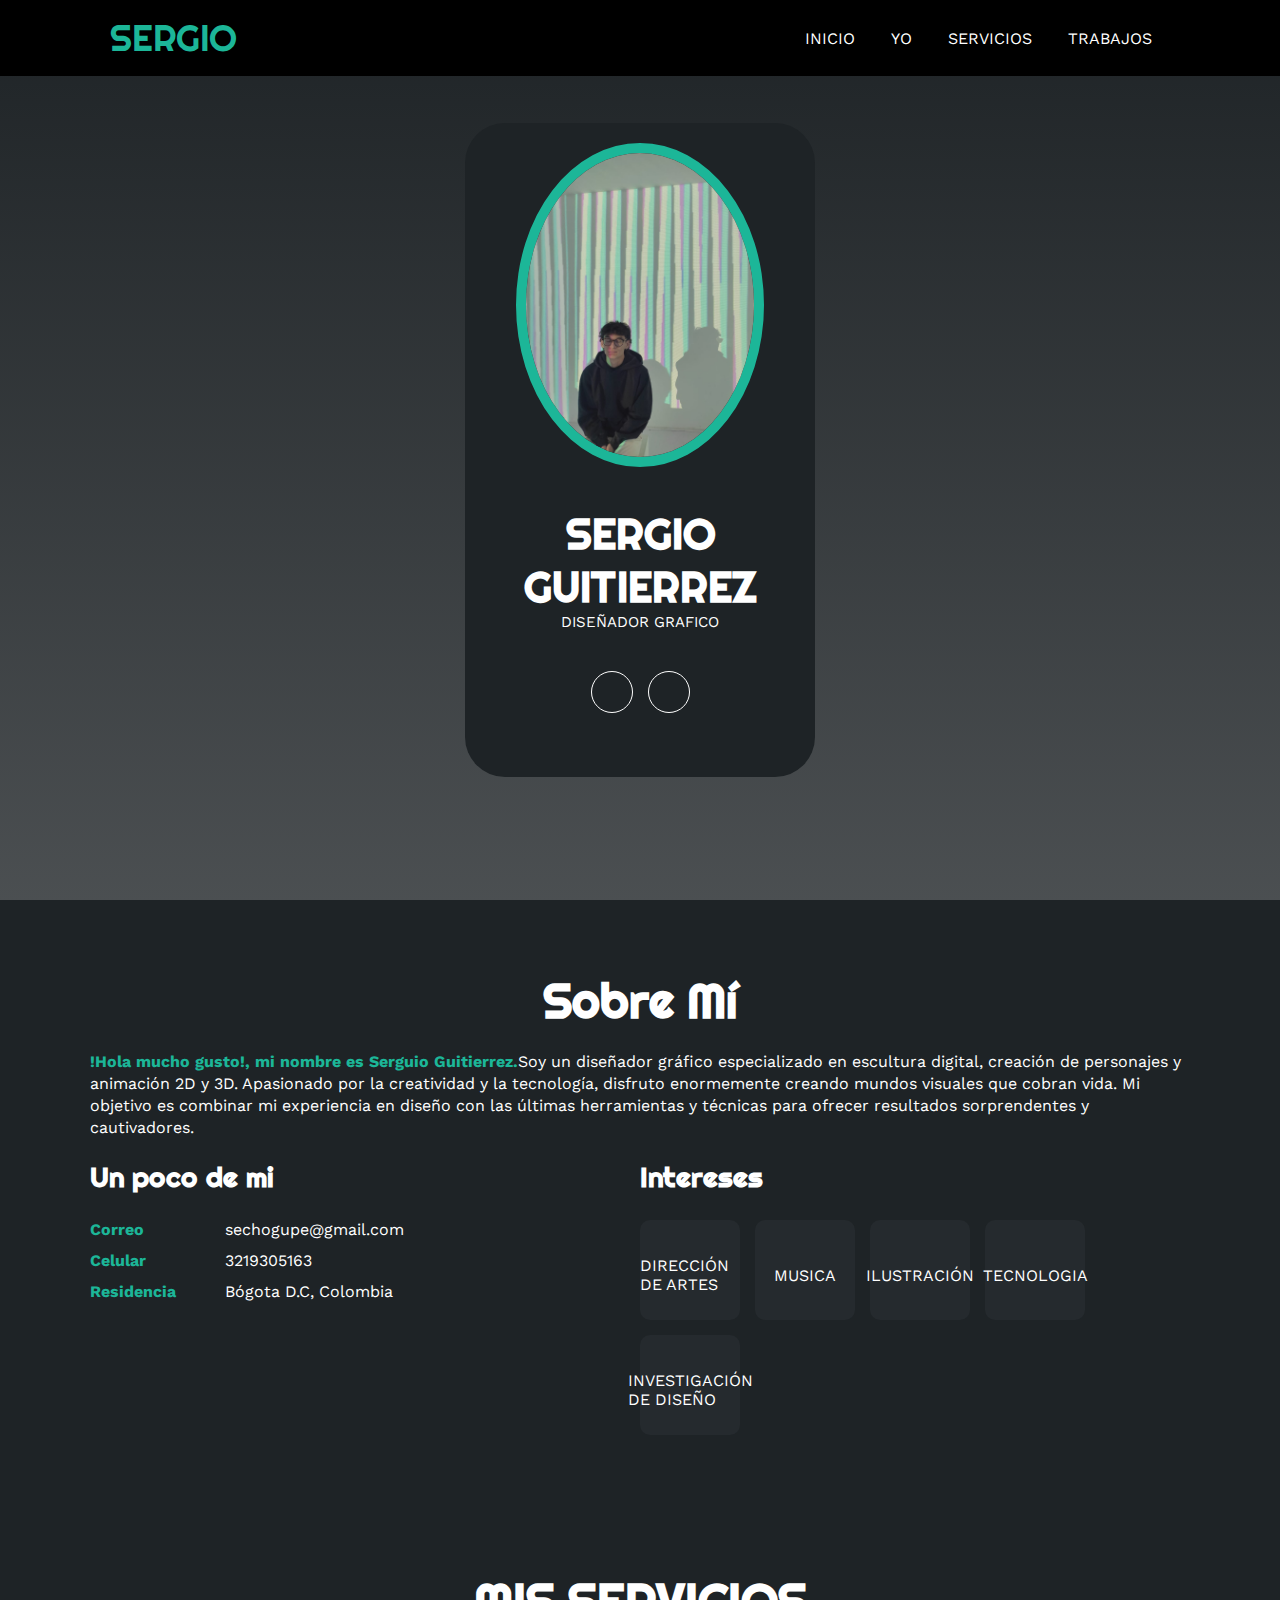
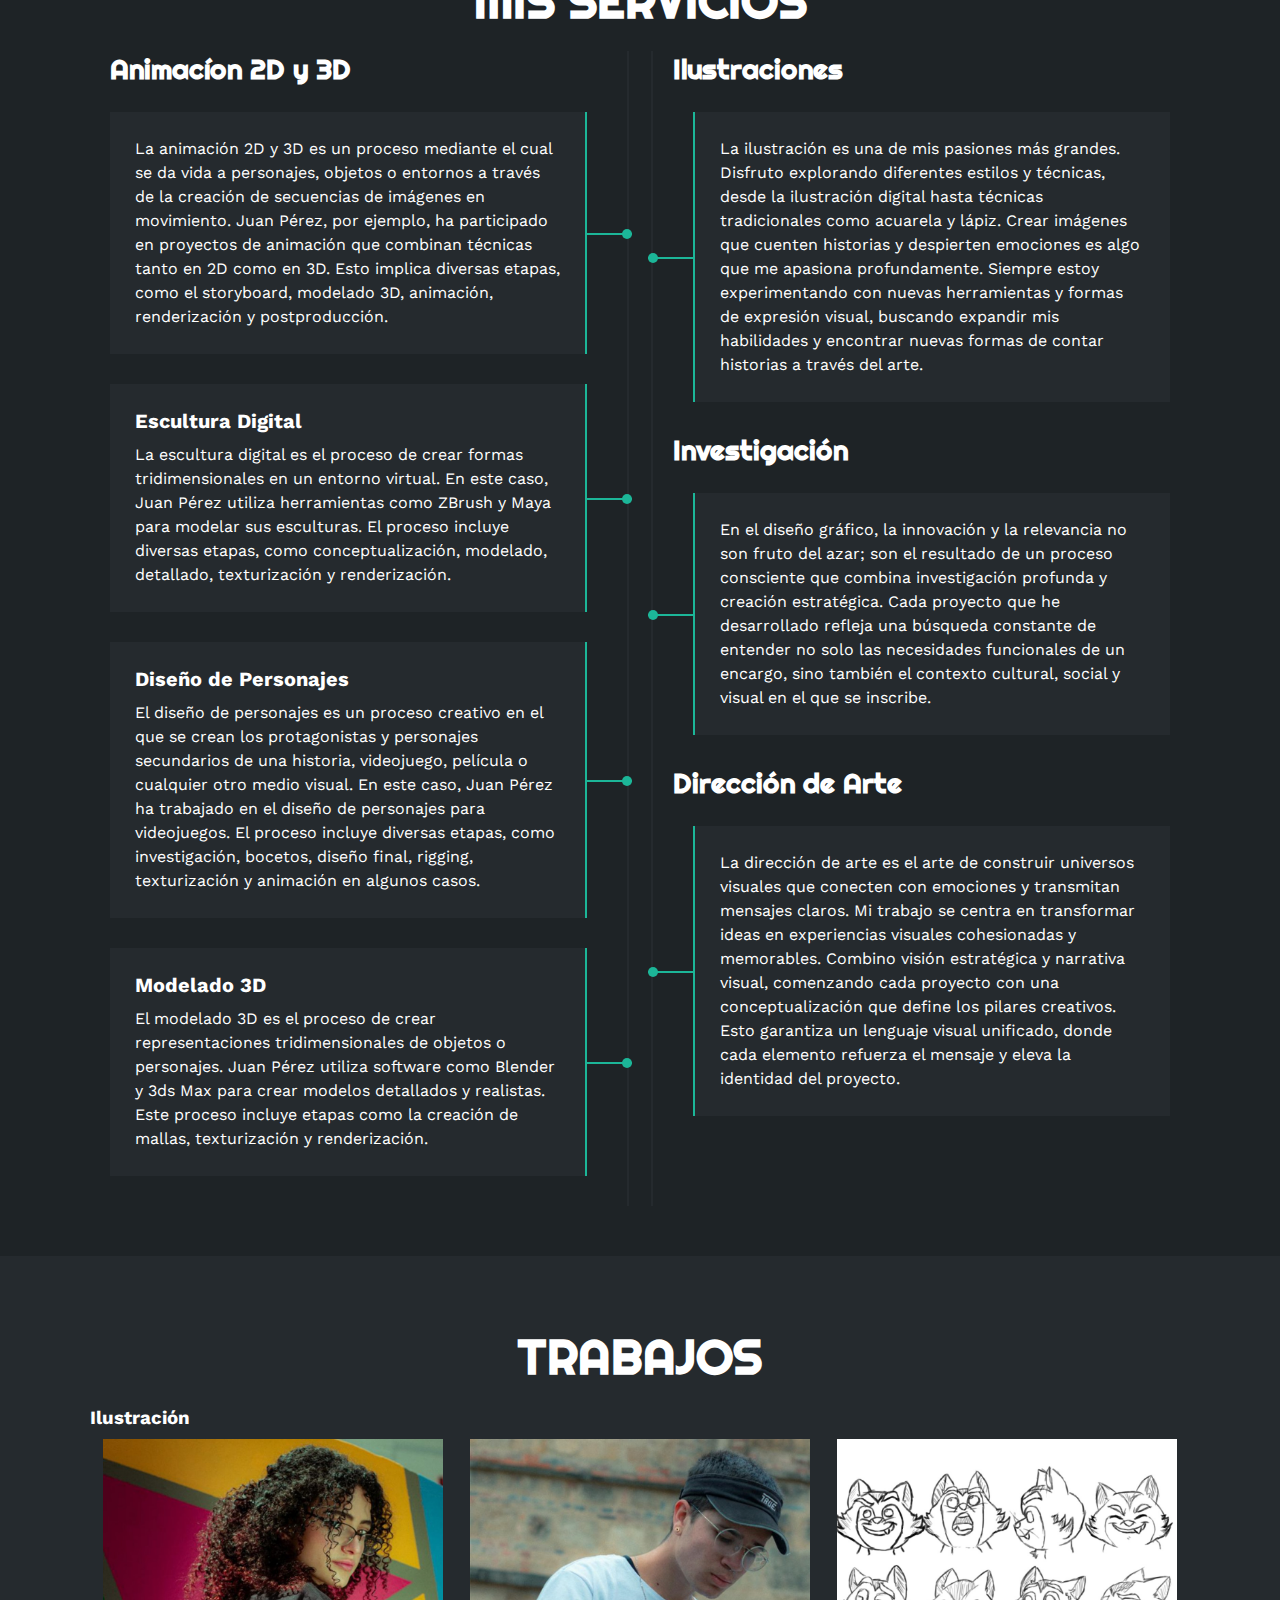
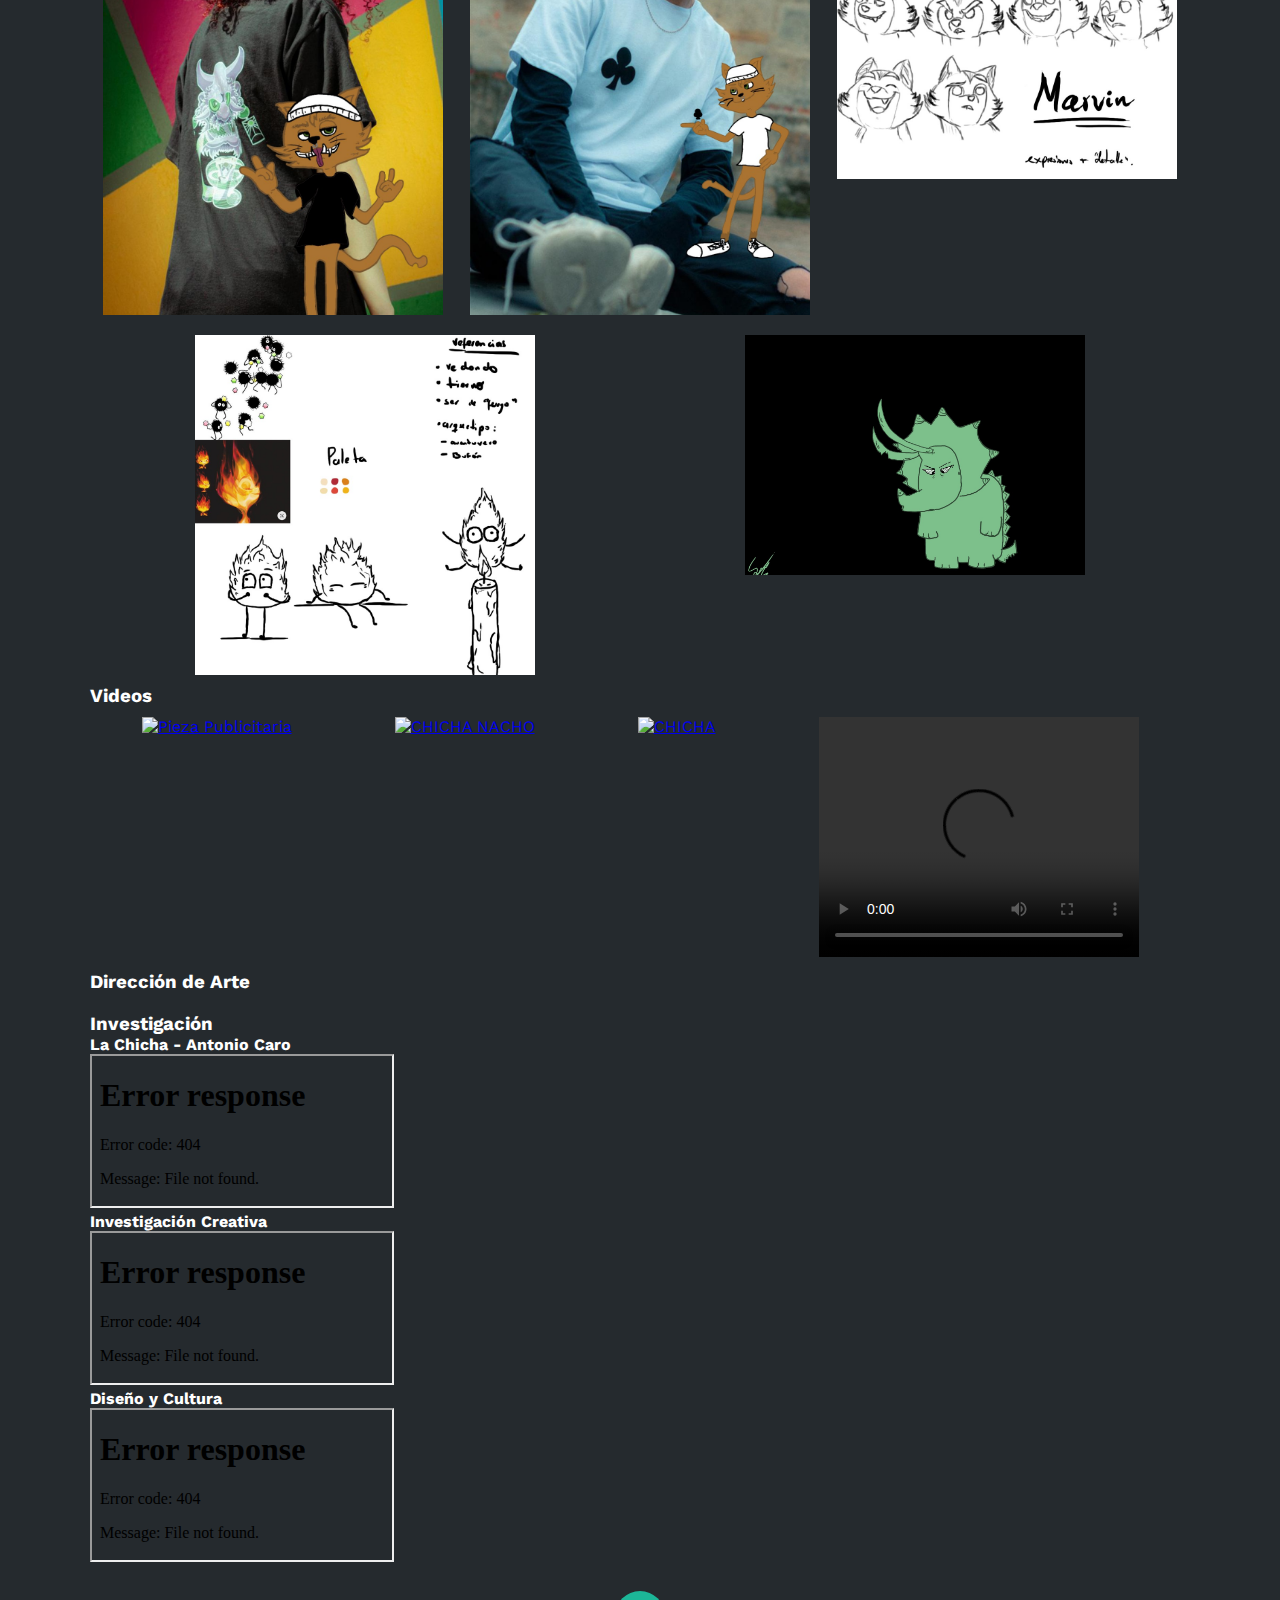
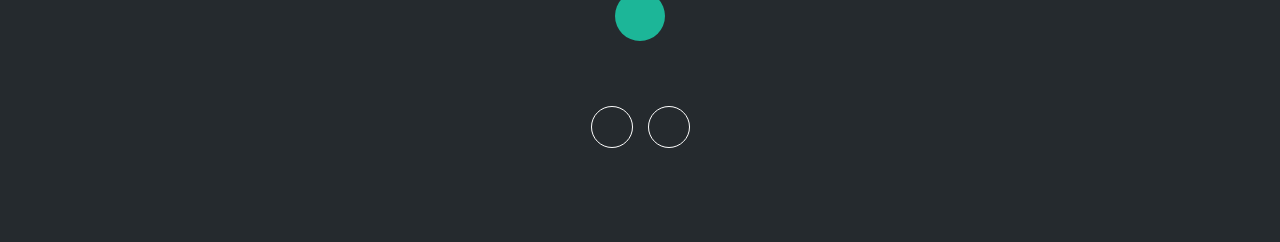
==== index.html @ ad7524b3 "Update index.html" ====
<!DOCTYPE html>
<html lang="es">
<head>
    <meta charset="UTF-8">
    <meta http-equiv="X-UA-Compatible" content="IE=edge">
    <meta name="viewport" content="width=device-width, initial-scale=1.0">
    <link rel="stylesheet" href="https://cdnjs.cloudflare.com/ajax/libs/font-awesome/6.1.2/css/all.min.css" integrity="sha512-1sCRPdkRXhBV2PBLUdRb4tMg1w2YPf37qatUFeS7zlBy7jJI8Lf4VHwWfZZfpXtYSLy85pkm9GaYVYMfw5BC1A==" crossorigin="anonymous" referrerpolicy="no-referrer" />
    <title>Portfolio</title>
    <link rel="stylesheet" href="estilo.css">
</head>
<body>
    <div class="contenedor-header">
        <header>
            <div class="logo">
                <a href="#">SERGIO</a>
            </div>
            <nav id="nav" class="responsive">
                <ul>
                    <li><a href="#inicio" onclick="seleccionar()">INICIO</a></li>
                    <li><a href="#sobremi" onclick="seleccionar()">YO</a></li>
                    <li><a href="#serviciosindividuales" onclick="seleccionar()">SERVICIOS</a></li>
                    <li><a href="#portafolio" onclick="seleccionar()">TRABAJOS</a></li>
                </ul>
                <div class="nav-responsive" onclick="mostrarOcultarMenu()">
                    <i class="fa-solid fa-bars"></i>
                </div>
            </nav>
        </header>
    </div>

    <section id="inicio" class="inicio">
        <div class="contenido-banner">
            <div class="contenedor-img">
                <img src="PERFIL.jpeg" alt="">
            </div>
            <h1>SERGIO GUITIERREZ</h1>
            <h2>DISEÑADOR GRAFICO</h2>
            <div class="redes">
                <a href="https://linktr.ee/checho190"><i class="fa-solid fa-folder"></i></a>
                <a href="https://www.instagram.com/sergi0.zp?igsh=bXE3MGplYnlzdG1x"><i class="fa-brands fa-instagram"></i></a>
            </div>
        </div>
    </section>

    <section id="sobremi" class="sobremi">
        <div class="contenido-seccion">
            <h2>Sobre Mí</h2>
            <p><span>!Hola mucho gusto!, mi nombre es Serguio Guitierrez.</span>Soy un diseñador gráfico especializado en escultura digital, creación de personajes y animación 2D y 3D. Apasionado por la creatividad y la tecnología, disfruto enormemente creando mundos visuales que cobran vida. Mi objetivo es combinar mi experiencia en diseño con las últimas herramientas y técnicas para ofrecer resultados sorprendentes y cautivadores.</p>
            <div class="fila">
                <div class="col">
                    <h3>Un poco de mi</h3>
                    <ul>
                        <li><strong>Correo</strong> sechogupe@gmail.com</li>
                        <li><strong>Celular</strong> 3219305163</li>
                        <li><strong>Residencia</strong> Bógota D.C, Colombia</li>
                    </ul>
                </div>
                <div class="col">
                    <h3>Intereses</h3>
                    <div class="contenedor-intereses">
                        <div class="interes">
                            <i class="fa-solid fa-book"></i>
                            <span>DIRECCIÓN DE ARTES</span>
                        </div>
                        <div class="interes">
                            <i class="fa-solid fa-headphones"></i>
                            <span>MUSICA</span>
                        </div>
                        <div class="interes">
                            <i class="fa-solid fa-paint-roller"></i>
                            <span>ILUSTRACIÓN</span>
                        </div>
                        <div class="interes">
                            <i class="fa-solid fa-computer"></i>
                            <span>TECNOLOGIA</span>
                        </div>
                        <div class="interes">
                            <i class="fa-solid fa-seedling"></i>
                            <span>INVESTIGACIÓN DE DISEÑO</span>
                        </div>
                    </div>
                </div>
            </div>
        </div>
    </section>

    <section id="serviciosindividuales" class="curriculum">
        <div class="contenido-seccion">
            <h2>MIS SERVICIOS</h2>
            <div class="fila">
                <div class="col izquierda">
                    <h3>Animacíon 2D y 3D</h3>
                    <div class="item izq">
                        <p>La animación 2D y 3D es un proceso mediante el cual se da vida a personajes, objetos o entornos a través de la creación de secuencias de imágenes en movimiento. Juan Pérez, por ejemplo, ha participado en proyectos de animación que combinan técnicas tanto en 2D como en 3D. Esto implica diversas etapas, como el storyboard, modelado 3D, animación, renderización y postproducción.</p>
                        <div class="conectori">
                            <div class="circuloi"></div>
                        </div>
                    </div>
                    <div class="item izq">
                        <h4>Escultura Digital</h4>
                        <p>La escultura digital es el proceso de crear formas tridimensionales en un entorno virtual. En este caso, Juan Pérez utiliza herramientas como ZBrush y Maya para modelar sus esculturas. El proceso incluye diversas etapas, como conceptualización, modelado, detallado, texturización y renderización.</p>
                        <div class="conectori">
                            <div class="circuloi"></div>
                        </div>
                    </div>
                    <div class="item izq">
                        <h4>Diseño de Personajes</h4>
                        <p>El diseño de personajes es un proceso creativo en el que se crean los protagonistas y personajes secundarios de una historia, videojuego, película o cualquier otro medio visual. En este caso, Juan Pérez ha trabajado en el diseño de personajes para videojuegos. El proceso incluye diversas etapas, como investigación, bocetos, diseño final, rigging, texturización y animación en algunos casos.</p>
                        <div class="conectori">
                            <div class="circuloi"></div>
                        </div>
                    </div>
                    <div class="item izq">
                        <h4>Modelado 3D</h4>
                        <p>El modelado 3D es el proceso de crear representaciones tridimensionales de objetos o personajes. Juan Pérez utiliza software como Blender y 3ds Max para crear modelos detallados y realistas. Este proceso incluye etapas como la creación de mallas, texturización y renderización.</p>
                        <div class="conectori">
                            <div class="circuloi"></div>
                        </div>
                    </div>
                </div>
                <div class="col derecha">
                    <h3>Ilustraciones</h3>
                    <div class="item der">
                        <p>La ilustración es una de mis pasiones más grandes. Disfruto explorando diferentes estilos y técnicas, desde la ilustración digital hasta técnicas tradicionales como acuarela y lápiz. Crear imágenes que cuenten historias y despierten emociones es algo que me apasiona profundamente. Siempre estoy experimentando con nuevas herramientas y formas de expresión visual, buscando expandir mis habilidades y encontrar nuevas formas de contar historias a través del arte.</p>
                        <div class="conectord">
                            <div class="circulod"></div>
                        </div>
                    </div>
                    <h3>Investigación</h3>
                    <div class="item der">
                        <p>En el diseño gráfico, la innovación y la relevancia no son fruto del azar; son el resultado de un proceso consciente que combina investigación profunda y creación estratégica. Cada proyecto que he desarrollado refleja una búsqueda constante de entender no solo las necesidades funcionales de un encargo, sino también el contexto cultural, social y visual en el que se inscribe.</p>
                        <div class="conectord">
                            <div class="circulod"></div>
                        </div>
                    </div>
                    <h3>Dirección de Arte</h3>
                    <div class="item der">
                        <p>La dirección de arte es el arte de construir universos visuales que conecten con emociones y transmitan mensajes claros. Mi trabajo se centra en transformar ideas en experiencias visuales cohesionadas y memorables. Combino visión estratégica y narrativa visual, comenzando cada proyecto con una conceptualización que define los pilares creativos. Esto garantiza un lenguaje visual unificado, donde cada elemento refuerza el mensaje y eleva la identidad del proyecto.</p>
                        <div class="conectord">
                            <div class="circulod"></div>
                        </div>
                    </div>
                </div>
            </div>
        </div>
    </section>

    <section id="portafolio" class="portfolio">
        <div class="contenido-seccion">
            <h2>TRABAJOS</h2>

            <div class="subseccion">
                <h3>Ilustración</h3>
                <div class="galeria">
                    <div class="proyecto">
                        <img src="ima1.jpeg" alt="">
                        <div class="overlay">
                            <h3>Diseño Creativo</h3>
                            <p>Ilustración</p>
                        </div>
                    </div>
                    <div class="proyecto">
                        <img src="ima2.jpeg" alt="">
                        <div class="overlay">
                            <h3>Diseño Creativo</h3>
                            <p>Ilustración</p>
                        </div>
                    </div>
                    <div class="proyecto">
                        <img src="ima3.jpeg" alt="">
                        <div class="overlay">
                            <h3>Diseño Creativo</h3>
                            <p>Ilustración</p>
                        </div>
                    </div>
                    <div class="proyecto">
                        <img src="ima4.jpeg" alt="">
                        <div class="overlay">
                            <h3>Diseño Creativo</h3>
                            <p>Ilustración</p>
                        </div>
                    </div>
                    <div class="proyecto">
                        <img src="ima5.jpeg" alt="">
                        <div class="overlay">
                            <h3>Diseño Creativo</h3>
                            <p>Ilustración</p>
                        </div>
                    </div>
                </div>
            </div>

            <div class="subseccion">
                <h3>Videos</h3>
                <div class="galeria">
                    <div class="proyecto">
                        <a href="https://youtu.be/T7E3Yi3_yko" target="_blank">
                            <img src="miniaturapods.png" alt="Pieza Publicitaria">
                        </a>
                    </div>
                    <div class="proyecto">
                        <a href="https://youtube.com/shorts/_FY-yWJ0mnM" target="_blank">
                            <img src="portachip.png" alt="CHICHA NACHO">
                        </a>
                    </div>
                    <div class="proyecto">
                        <a href="https://youtu.be/pC99rUkny_s" target="_blank">
                            <img src="posthuellas.png" alt="CHICHA">
                        </a>
                    </div>
                    <div class="proyecto">
                        <video controls width="320" height="240">
                            <source src="tra.mp4" type="video/mp4">
                            Tu navegador no soporta la reproducción de videos.
                        </video>
                    </div>
                </div>
            </div>

            <div class="subseccion">
                <h3>Dirección de Arte</h3>
                <div class="galeria">
                    <div class="proyecto">
                        <img src="Pieza Publicitaria Chip_page-0001.jpg" alt="">
                        <div class="overlay">
                            <h3>Diseño Creativo</h3>
                            <p>Dirección de Arte</p>
                        </div>
                    </div>
                    <div class="proyecto">
                        <img src="CHICHA NACHO.png" alt="">
                        <div class="overlay">
                            <h3>Diseño Creativo</h3>
                            <p>Dirección de Arte</p>
                        </div>
                    </div>
                    <div class="proyecto">
                        <img src="CHICHA.png" alt="">
                        <div class="overlay">
                            <h3>Diseño Creativo</h3>
                            <p>Dirección de Arte</p>
                        </div>
                    </div>
                </div>
            </div>

            <div class="subseccion">
                <h3>Investigación</h3>
                <div class="pdf-container">
                    <div class="visor-pdf">
                        <h4>La Chicha - Antonio Caro</h4>
                        <iframe src="La Chicha - Antonio Caro.pdf" class="pdf-frame">
                            Tu navegador no soporta la visualización de PDFs. 
                            <a href="La Chicha - Antonio Caro.pdf">Descargar PDF</a>
                        </iframe>
                    </div>
                    <div class="visor-pdf">
                        <h4>Investigación Creativa</h4>
                        <iframe src="Manual de Marca Dialogos Visuales.pdf" class="pdf-frame">
                            Tu navegador no soporta la visualización de PDFs. 
                            <a href="Manual de Marca Dialogos Visuales.pdf">Descargar PDF</a>
                        </iframe>
                    </div>
                    <div class="visor-pdf">
                        <h4>Diseño y Cultura</h4>
                        <iframe src="Poster Cientifico - Investigación Pinos-comprimido.pdf" class="pdf-frame">
                            Tu navegador no soporta la visualización de PDFs. 
                            <a href="Poster Cientifico - Investigación Pinos-comprimido.pdf">Descargar PDF</a>
                        </iframe>
                    </div>
                </div>
            </div>
        </div>
    </section>

    <footer>
        <a href="#inicio" class="arriba">
            <i class="fa-solid fa-angles-up"></i>
        </a>
        <div class="redes">
            <a href="https://linktr.ee/checho190"><i class="fa-solid fa-folder"></i></a>
            <a href="https://www.instagram.com/sergi0.zp?igsh=bXE3MGplYnlzdG1x"><i class="fa-brands fa-instagram"></i></a>
        </div>
    </footer>
    <script src="script.js"></script>
</body>
</html>
---- estilo.css ----
@import url('https://fonts.googleapis.com/css2?family=Righteous&family=Work+Sans:wght@100;300;400;600;800&display=swap');

*{
    box-sizing: border-box;
    font-family: 'Work Sans';
    margin: 0;
    padding: 0;
}
html{
    /* me permite deslizar cuando hago clic en los links del menu */
    scroll-behavior: smooth;
}
.contenedor-header{
    background: #000000;
    position: fixed;
    width: 100%;
    top: 0;
    left: 0;
    z-index: 99;
}
.contenedor-header header{
    max-width: 1100px;
    margin: auto;
    display: flex;
    justify-content: space-between;
    align-items: center;
    padding: 15px 20px;
}
.contenedor-header header .logo a{
    font-family: 'Righteous';
    font-size: 36px;
    color: #1CB698;
    text-decoration: none;
}
.contenedor-header header ul{
    display: flex;
    list-style: none;
}

.contenedor-header header nav ul li a{
    text-align: none;
    color: #fff;
    margin: 0 15px;
    padding: 3px;
    transition: .5s;
    text-decoration: none;
}
.contenedor-header header nav ul li a:hover{
    color: #1CB698;
}
.nav-responsive{
    background-color: #1CB698;
    color:#fff;
    padding: 5px 10px;
    border-radius: 5px;
    cursor: pointer;
    display: none;
}
.inicio{
    background: linear-gradient(to top, rgba(30,35,38,.8), rgba(30,35,38,1)),
    url(img/fondo.jpg);
    background-size: cover;
    height: 100vh;
    color: #fff;
    display: flex;
    align-items: center;
}
.inicio .contenido-banner{
    padding: 20px;
    background-color: #1e2326;
    max-width: 350px;
    margin: auto;
    text-align: center;
    border-radius: 40px;
}
.inicio .contenido-banner img{
    margin-top: 40px;
    border: 10px solid #1CB698;
    display: block;
    width: 80%;
    margin: auto;
    border-radius: 100%;
}
.inicio .contenido-banner h1{
    margin-top: 40px;
    font-size: 42px;
    font-family: 'Righteous';
}
.inicio .contenido-banner h2{
    font-size: 15px;
    font-weight: normal;
}
.inicio .contenido-banner .redes a{
    color: #fff;
    display: inline-block;
    text-decoration: none;
    border: 1px solid #fff;
    border-radius: 100%;
    width: 42px;
    height: 42px;
    line-height: 42px;
    margin: 40px 5px;
    font-size: 20px;
    transition: .3s;
}
.inicio .contenido-banner .redes a:hover{
    background-color: #1CB698;
}
.sobremi{
    background-color: #1e2326;
    color: #fff;
    padding: 50px 20px;
}
.sobremi .contenido-seccion{
    max-width: 1100px;
    margin: auto;
}
.sobremi h2{
    font-size: 48px;
    font-family: 'Righteous';
    text-align: center;
    padding: 20px 0;

}
.sobremi .contenido-seccion p{
    font: 18px;
    line-height: 22px;
    margin-bottom: 20px;
}
.sobremi .contenido-seccion p span{
    color: #1CB698;
    font-weight: bold;
}
.sobremi .fila{
    display: flex;
}
.sobremi .fila .col
{
    width: 50%;
}
.sobremi .fila .col h3{
    font-size: 28px;
    font-family: 'Righteous';
    margin-bottom: 25px;
}
.sobremi .fila .col ul{
    list-style: none;
}
.sobremi .fila .col ul li{
    margin: 12px 0;
}
.sobremi .fila .col ul li strong{
    display: inline-block;
    color: #1CB698;
    width: 130px;
}
.sobremi .fila .col ul li span{
    background-color: #1CB698;
    padding: 3px;
    font-weight: bold;
    border-radius: 5px;
}
.sobremi .fila .col .contenedor-intereses{
    display: flex;
    flex-wrap: wrap;
}
.sobremi .fila .col .contenedor-intereses .interes{
    width: 100px;
    height: 100px;
    background-color: #252A2E;
    border-radius: 10px;
    margin: 0 15px 15px 0;
    display: flex;
    flex-direction: column;
    align-items: center;
    justify-content: center;
    transition: .3s;
}.sobremi .fila .col .contenedor-intereses .interes:hover{
    background-color: #1CB698;
}
.sobremi .fila .col .contenedor-intereses .interes i{
    font-size: 30px;
    margin-bottom: 10px;
}
.sobremi button{
    cursor: pointer;
    background-color: transparent;
    border: 2px solid #fff;
    width: fit-content;
    display: block;
    margin: 20px auto;
    padding: 10px 22px;
    font-size: 16px;
    color: #fff;
    position: relative;
    z-index: 10;
}
.sobremi button .overlay{
    position: absolute;
    top: 0;
    left: 0;
    width: 0;
    height: 100%;
    background-color: #1CB698;
    z-index: -1;
    transition: 1s;
}
.sobremi button:hover .overlay{
    width: 100%;
}
.curriculum{
    background-color: #1e2326;
    color: #fff;
    padding: 50px 20px;
}
.curriculum .contenido-seccion{
    max-width: 1100px;
    margin: auto;
}
.curriculum h2{
    font-size: 48px;
    font-family: 'Righteous';
    text-align: center;
    padding: 20px 0;

}
.curriculum .fila{
    display: flex;
    justify-content: space-between;
}
.curriculum .fila .col{
    width: 49%;
    padding: 0 20px;
}
.curriculum .fila .col h3{
    font-size: 28px;
    font-family: 'Righteous';
    margin-bottom: 25px;
}
.curriculum .fila .izquierda{
    border-right: 2px solid #252A2E;
}
.curriculum .fila .derecha{
    border-left: 2px solid #252A2E;
}
.curriculum .fila .item{
    padding: 25px;
    margin-bottom: 30px;
    background-color: #252A2E;
    position: relative;
}
.curriculum .fila .item h4{
    font-size: 20px;
    margin-bottom: 10px;
}
.curriculum .fila .item .casa{
    color: #1CB698;
    font-size: 22px;
    font-weight: bold;
    display: block;
}
.curriculum .fila .item .fecha{
    display: block;
    color: #1CB698;
    margin-bottom: 10px;
}
.curriculum .fila .item p{
    line-height: 24px;
}
.curriculum .fila .izq{
    border-right: 2px solid #1CB698;
    margin-right: 20px;
}
.curriculum .fila .der{
    border-left: 2px solid #1CB698;
    margin-left: 20px;
}
.curriculum .fila .item .conectori{
    height: 2px;
    background-color: #1CB698;
    width: 47px;
    position: absolute;
    top: 50%;
    right: -47px;
    z-index: 5;
}
.curriculum .fila .item .conectori .circuloi{
    display: block;
    height: 10px;
    width: 10px;
    border-radius: 50%;
    background-color: #1CB698;
    float: right;
    position: relative;
    bottom: 4px;
}
.curriculum .fila .item .conectord{
    height: 2px;
    background-color: #1CB698;
    width: 47px;
    position: absolute;
    top: 50%;
    left: -47px;
    z-index: 5;
}
.curriculum .fila .item .conectord .circulod{
    display: block;
    height: 10px;
    width: 10px;
    border-radius: 50%;
    background-color: #1CB698;
    float: left;
    position: relative;
    bottom: 4px;
}
.portfolio{
    background-color: #252A2E;
    color: #fff;
    padding: 50px 20px;
}
.portfolio .contenido-seccion{
    max-width: 1100px;
    margin: auto;
}
.portfolio h2{
    font-size: 48px;
    font-family: 'Righteous';
    text-align: center;
    padding: 20px 0;
}
.portfolio .galeria{
    display: flex;
    flex-wrap: wrap;
    justify-content: space-around;
}
.portfolio .galeria .proyecto{
    position: relative;
    max-width: 340px;
    height: fit-content;
    margin: 10px;
    cursor: pointer;
}
.portfolio .galeria .proyecto img{
    width: 100%;
    display: block;
}
.portfolio .galeria .proyecto .overlay{
    position: absolute;
    top: 0;
    width: 100%;
    height: 100%;
    text-align: center;
    background: linear-gradient(rgba(28,182,152,.8), rgba(28,182,152,.8));
    display: flex;
    flex-direction: column;
    justify-content: center;
    transition: 1s;
    font-size: 18px;
    letter-spacing: 3px;
    opacity: 0;
}
.portfolio .galeria .proyecto .overlay h3{
    margin-bottom: 20px;
    transition: 1s;
}
.portfolio .galeria .proyecto .overlay:hover{
    opacity: 1;
}
.portfolio .galeria .proyecto .overlay:hover h3{
    margin-bottom: 0px;
}
footer{
    background-color: #252A2E;
    color: #fff;
    padding: 50px 0 30px 0;
    text-align: center;
    position: relative;
    width: 100%;
}
footer .redes{
    margin-bottom: 20px;
}
footer .redes a{
    color: #fff;
    display: inline-block;
    text-decoration: none;
    border: 1px solid #fff;
    border-radius: 100%;
    width: 42px;
    height: 42px;
    line-height: 42px;
    margin: 40px 5px;
    font-size: 20px;
    transition: .3s;
}
footer .arriba{
    display: block;
    width: 50px;
    height: 50px;
    background-color: #1CB698;
    color: #fff;
    position: absolute;
    left: 50%;
    transform: translateX(-50%);
    top: -25px;
    border-radius: 50%;
    line-height: 50px;
    font-size: 18px;
}
@media screen and (max-width:980px){
    nav{
        display: none;
    }
    .nav-responsive{
        display: block;
    }
    nav.responsive{
        display: block;
        position: absolute;
        right: 0;
        top: 75px;
        background-color: #252A2E;
        width: 180px;
    }
    nav.responsive ul{
        display: block !important;
    }
    nav.responsive ul li{
        border-bottom: 1px solid #fff;
        padding: 10px 0;
    }
}
@media screen and (max-width:700px){
    .sobremi .fila{
        display: block;
    }
    .sobremi .fila .col{
        width: fit-content;
    }

    .skills .fila{
        display: block;
    }
    .skills .fila .col{
        width: 100%;
    }
    .skills .fila .col .barra-skill{
        width: 100%;
    }

    .curriculum .fila{
        display: block;
    }
    .curriculum .fila .col{
        width: 90%;
    }
    .curriculum .fila .derecha{
        margin-left: 20px;
    }

    .portfolio .galeria{
        display: block;
        width: 100%;
    }
    .portfolio .galeria .proyecto{
        max-width: 100%;
    }
    .portfolio .galeria .proyecto img{
        width: 100%;
    }
    .contacto .fila{
        display: block;
    }
    .contacto .fila .col{
        width: 100%;
    }
}
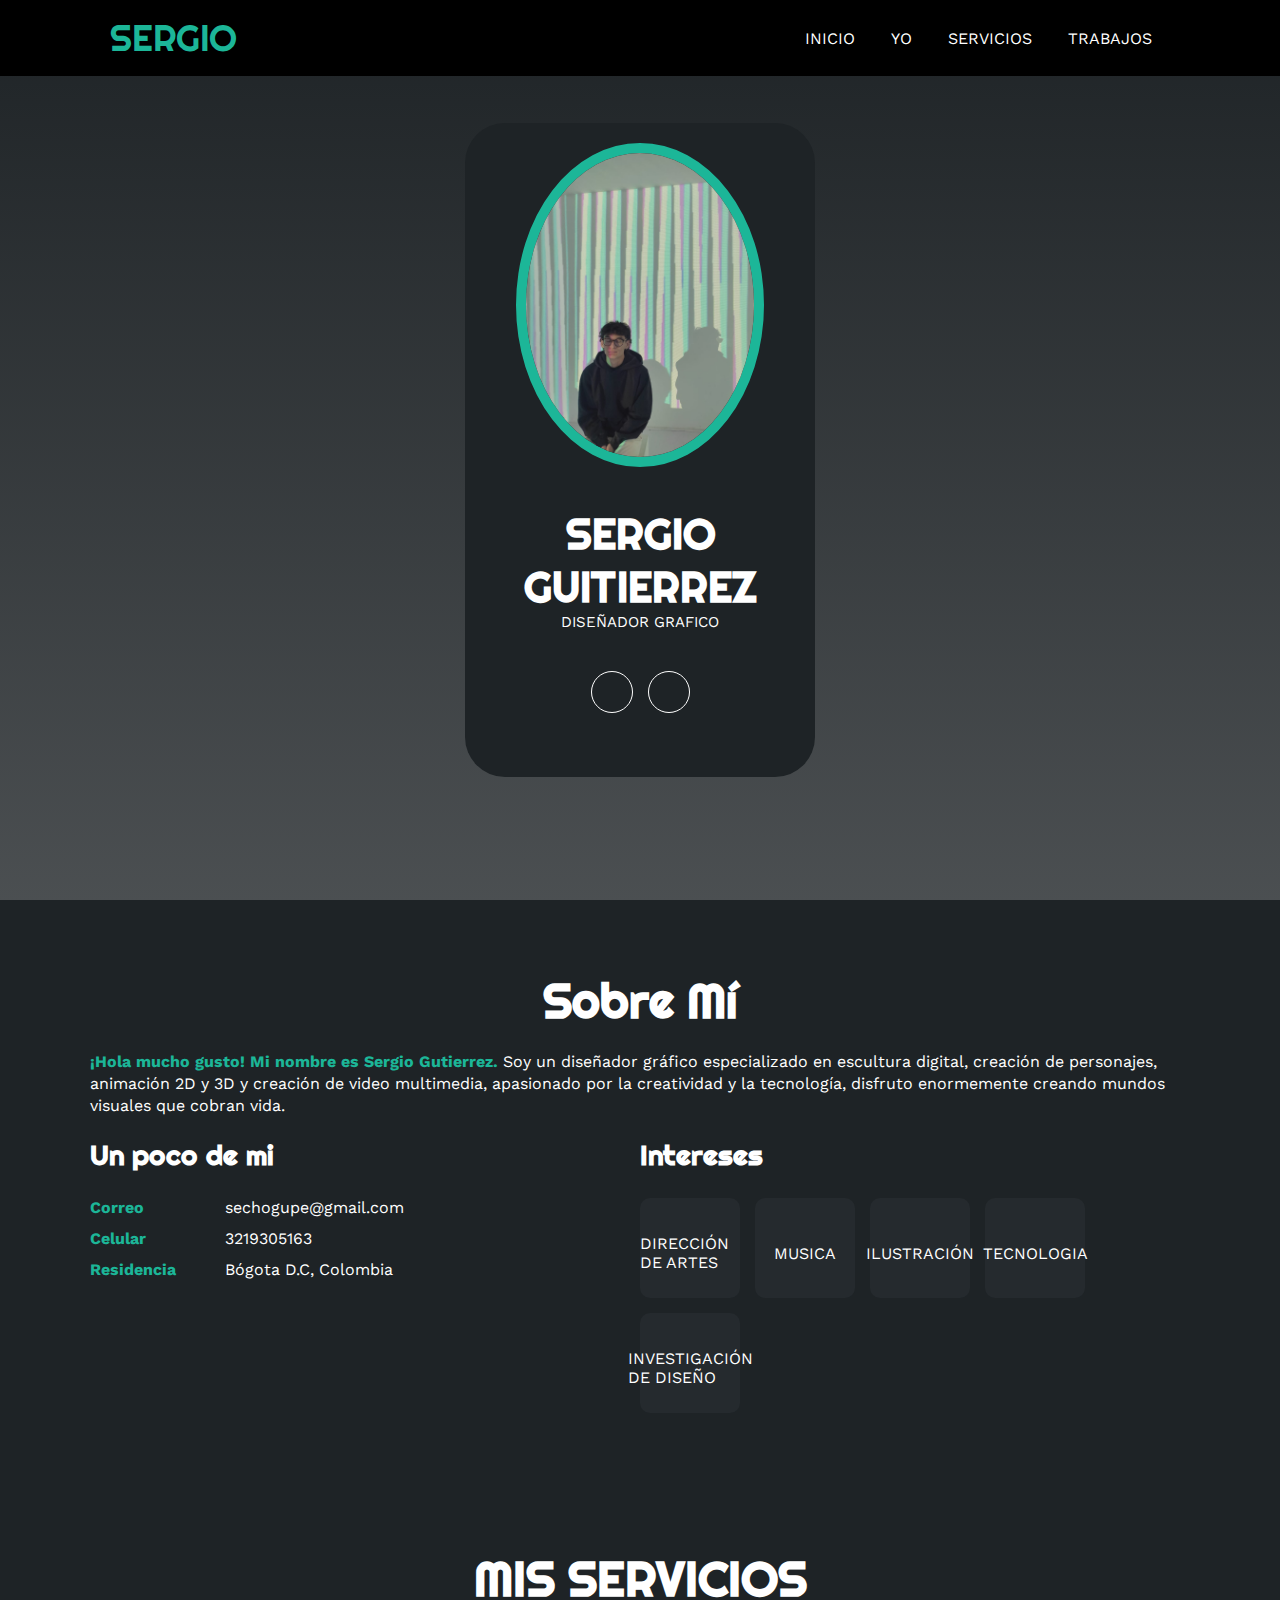
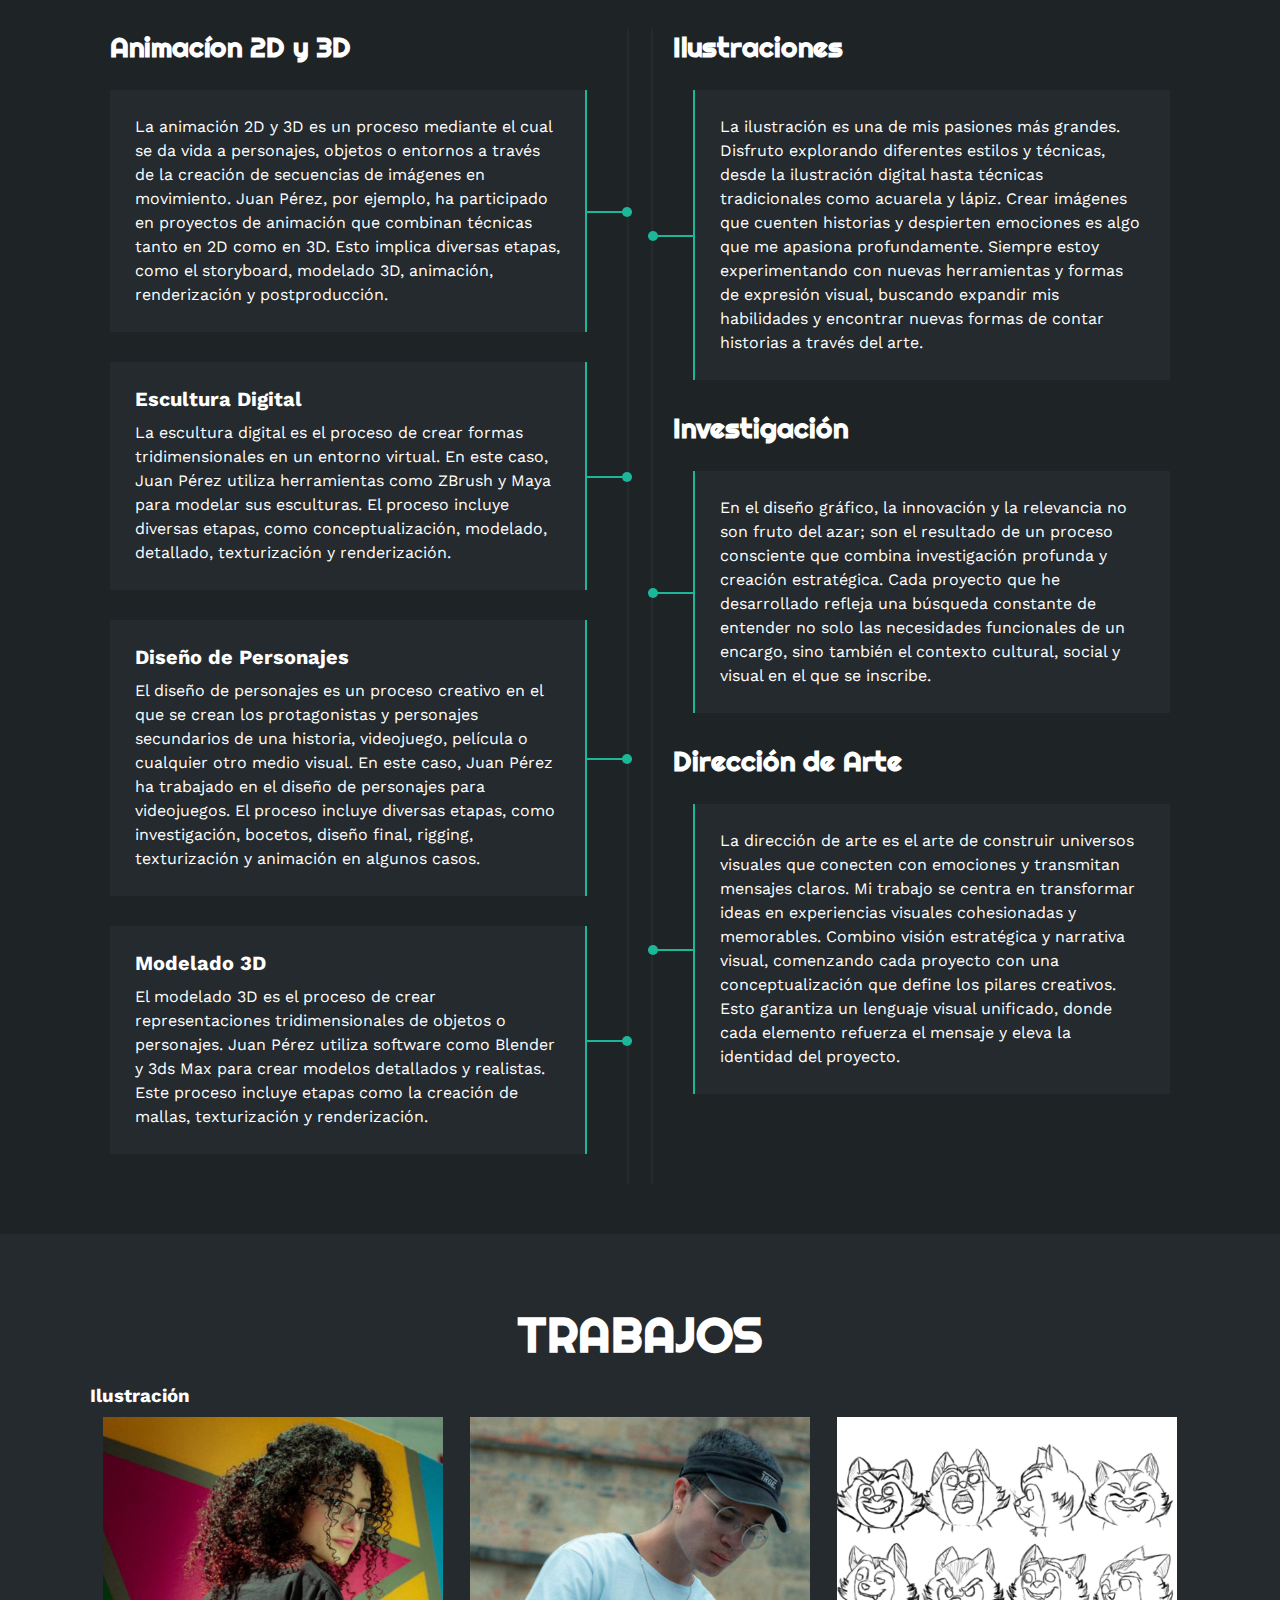
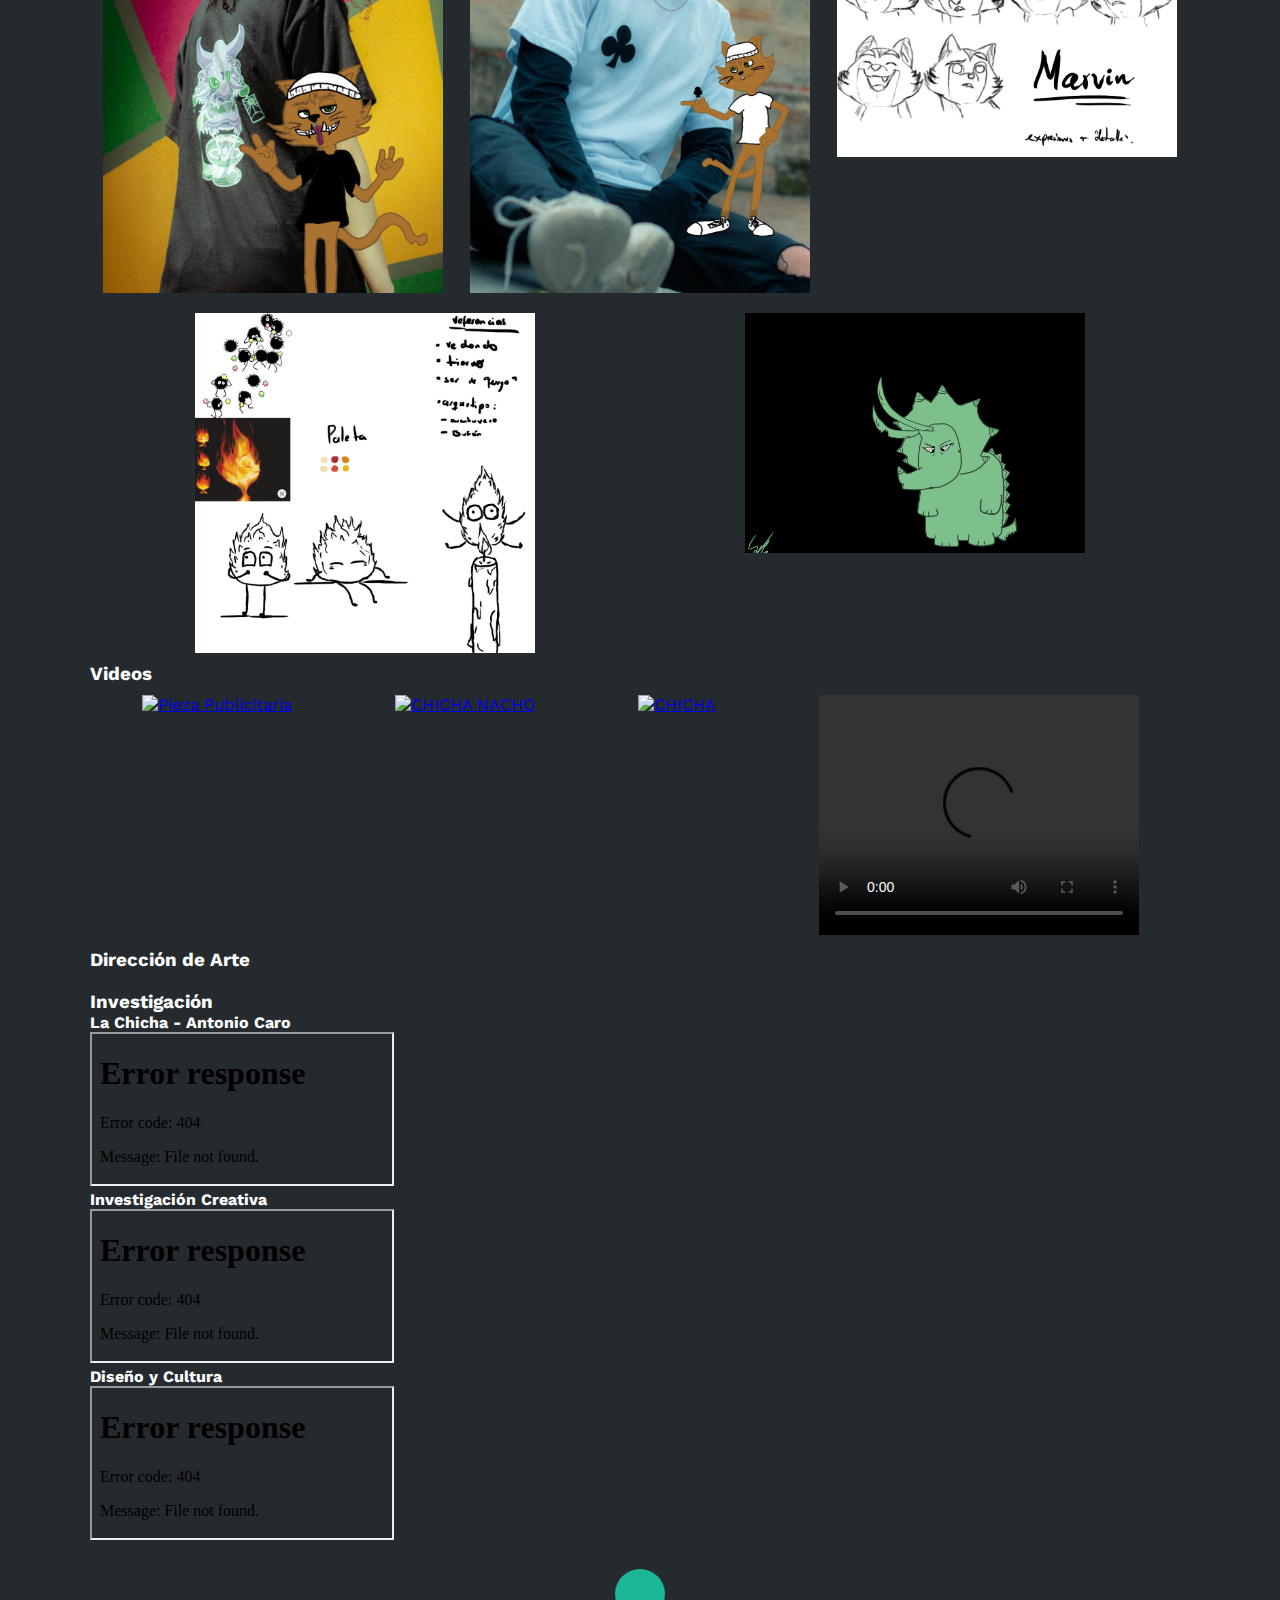
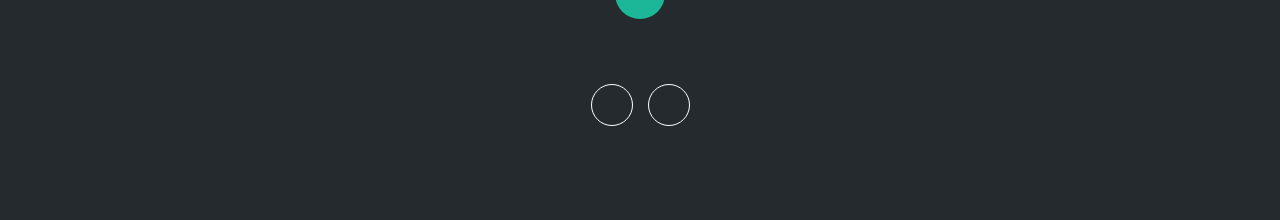
==== commit 656a58f1: "Update introduction text in index.html for clarity and correctness" ====
--- a/index.html
+++ b/index.html
@@ -45,7 +45,7 @@
     <section id="sobremi" class="sobremi">
         <div class="contenido-seccion">
             <h2>Sobre Mí</h2>
-            <p><span>!Hola mucho gusto!, mi nombre es Serguio Guitierrez.</span>Soy un diseñador gráfico especializado en escultura digital, creación de personajes y animación 2D y 3D. Apasionado por la creatividad y la tecnología, disfruto enormemente creando mundos visuales que cobran vida. Mi objetivo es combinar mi experiencia en diseño con las últimas herramientas y técnicas para ofrecer resultados sorprendentes y cautivadores.</p>
+            <p><span>¡Hola mucho gusto! Mi nombre es Sergio Gutierrez. </span> Soy un diseñador gráfico especializado en escultura digital, creación de personajes, animación 2D y 3D y creación de video multimedia, apasionado por la creatividad y la tecnología, disfruto enormemente creando mundos visuales que cobran vida.</p>
             <div class="fila">
                 <div class="col">
                     <h3>Un poco de mi</h3>
@@ -284,4 +284,4 @@
     </footer>
     <script src="script.js"></script>
 </body>
-</html>
+</html>